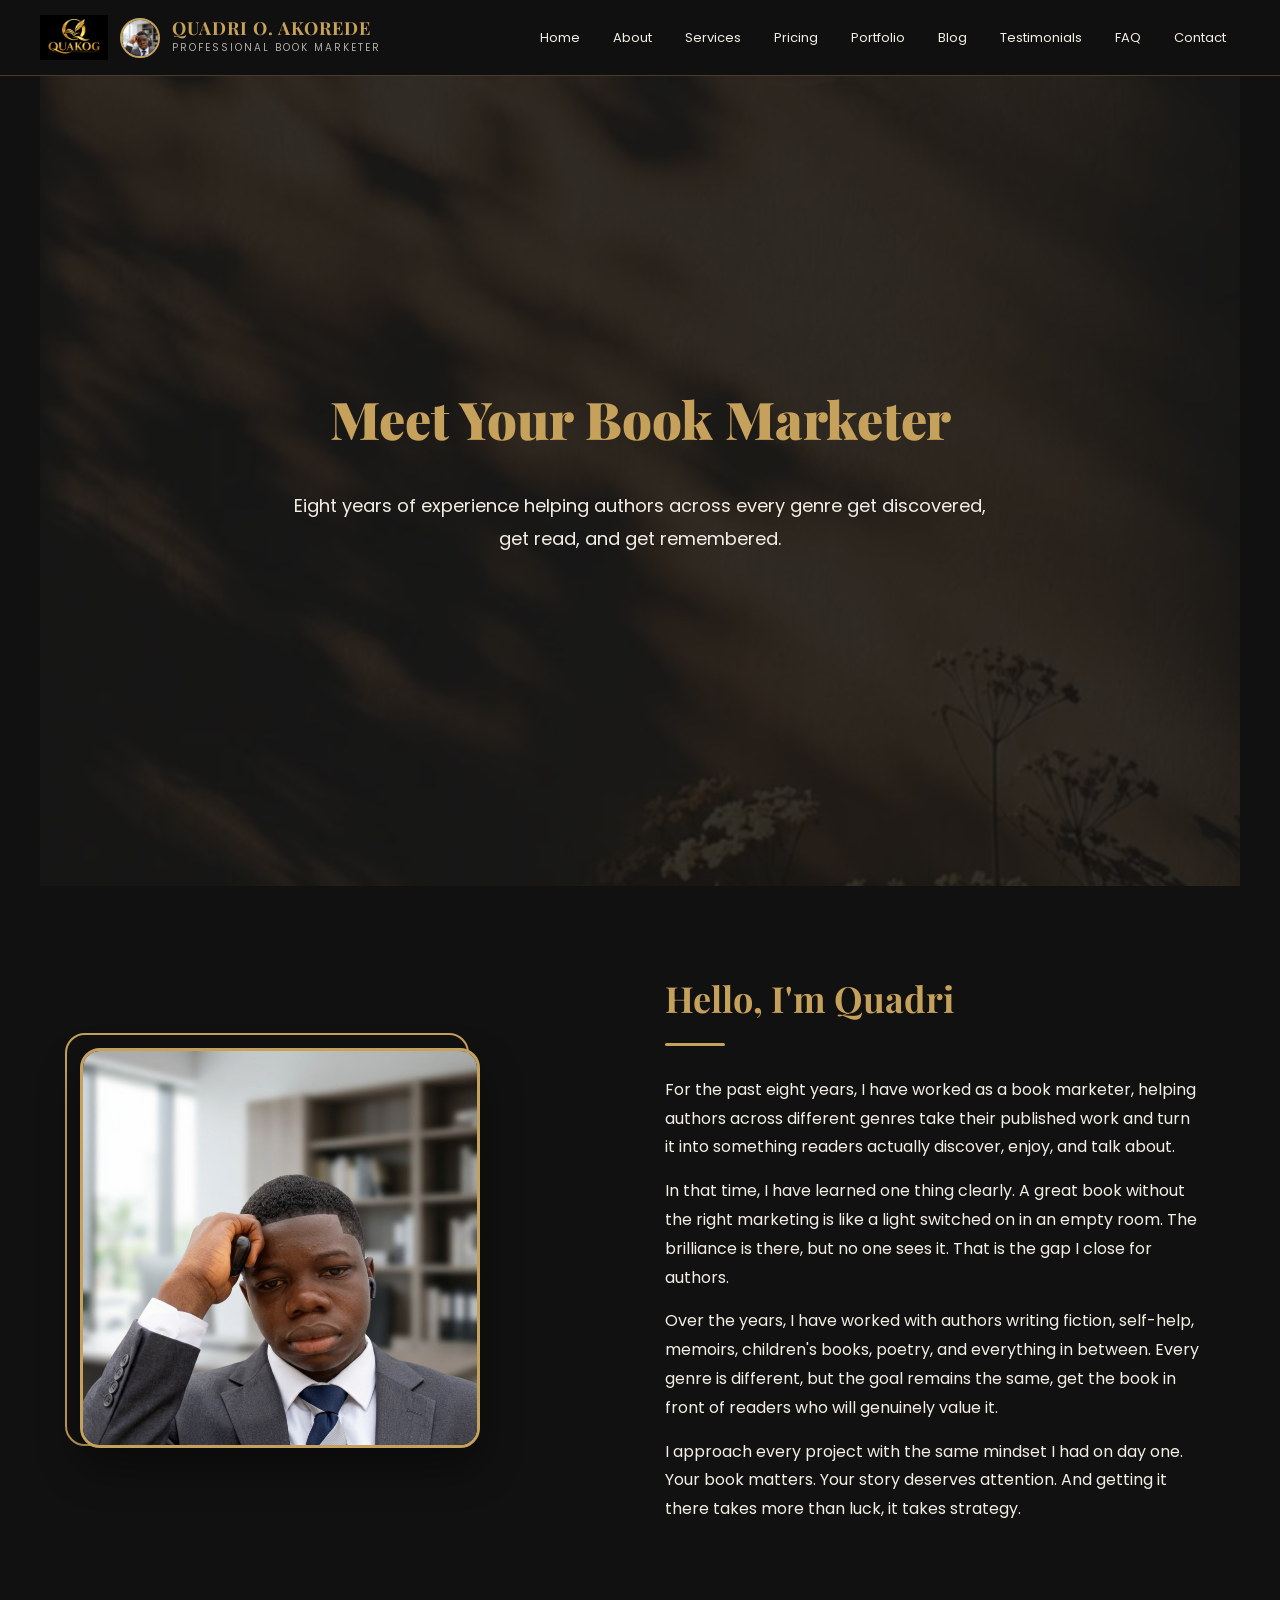
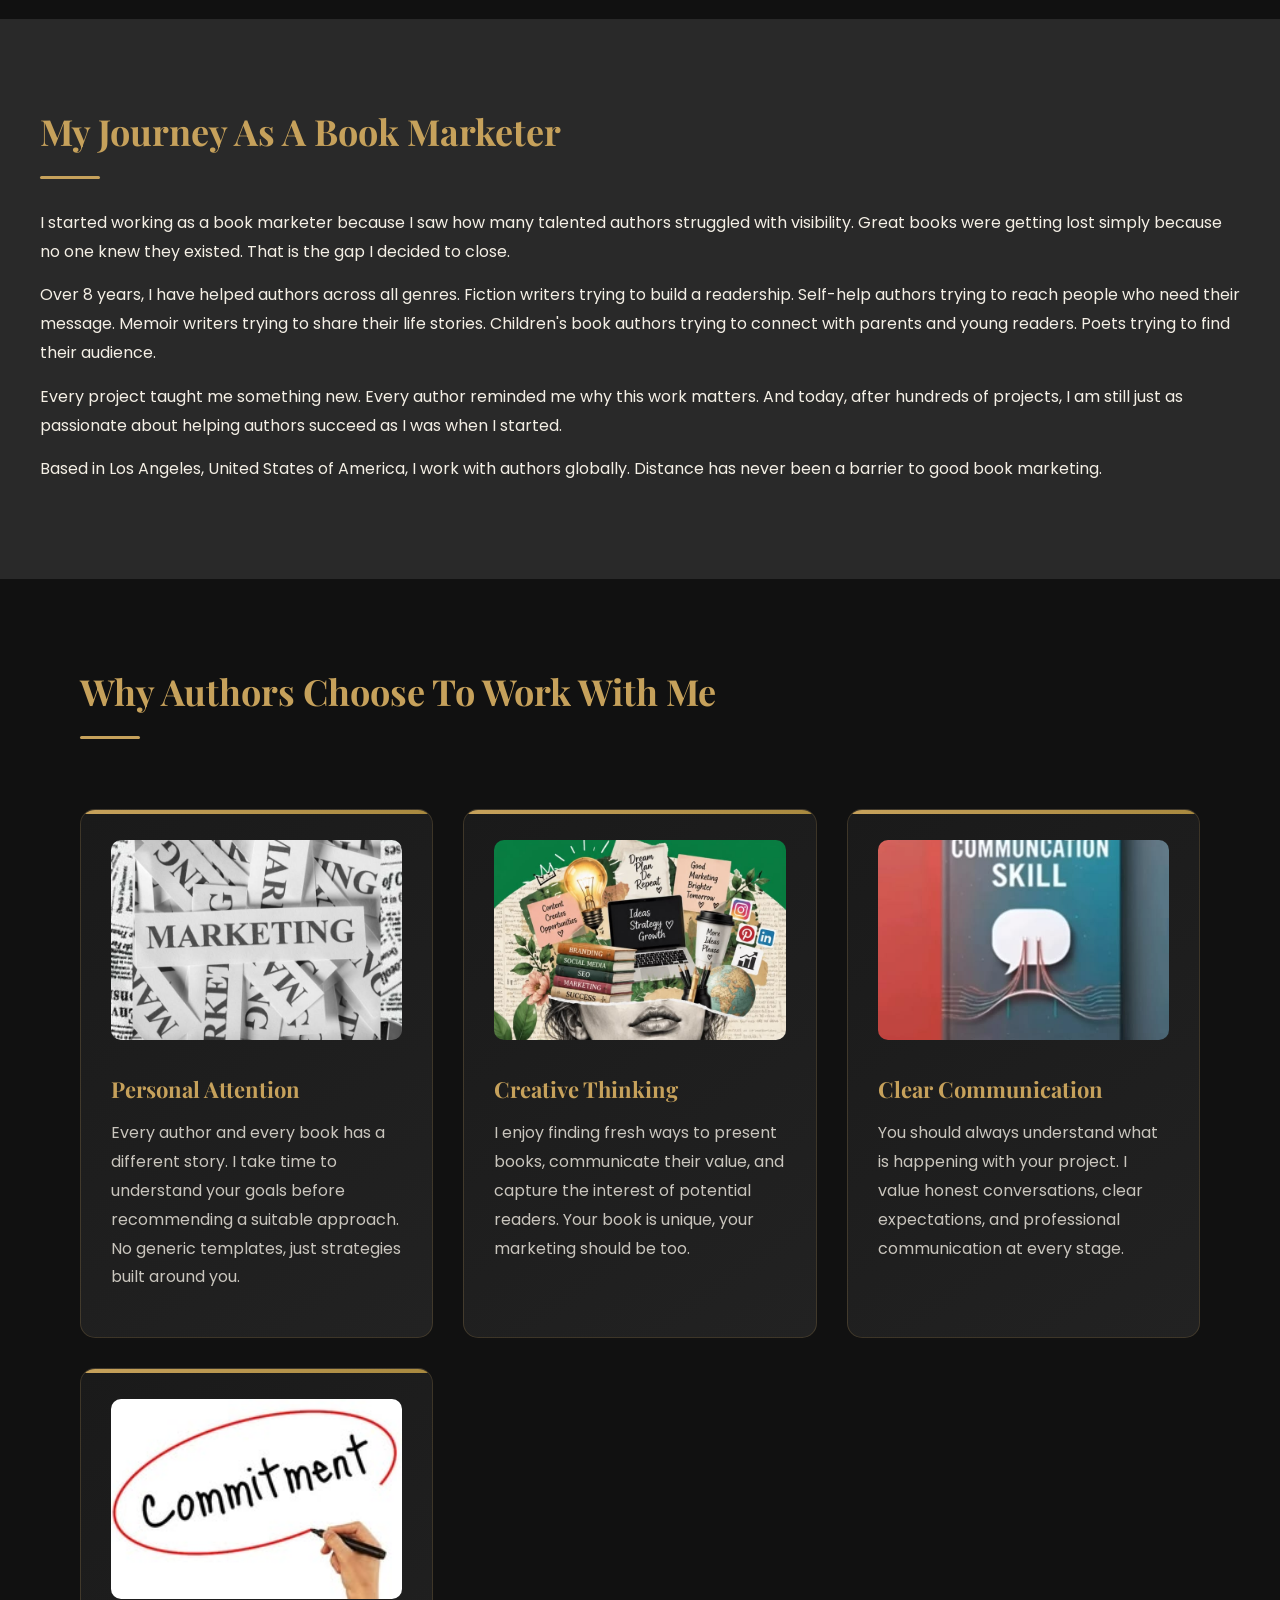
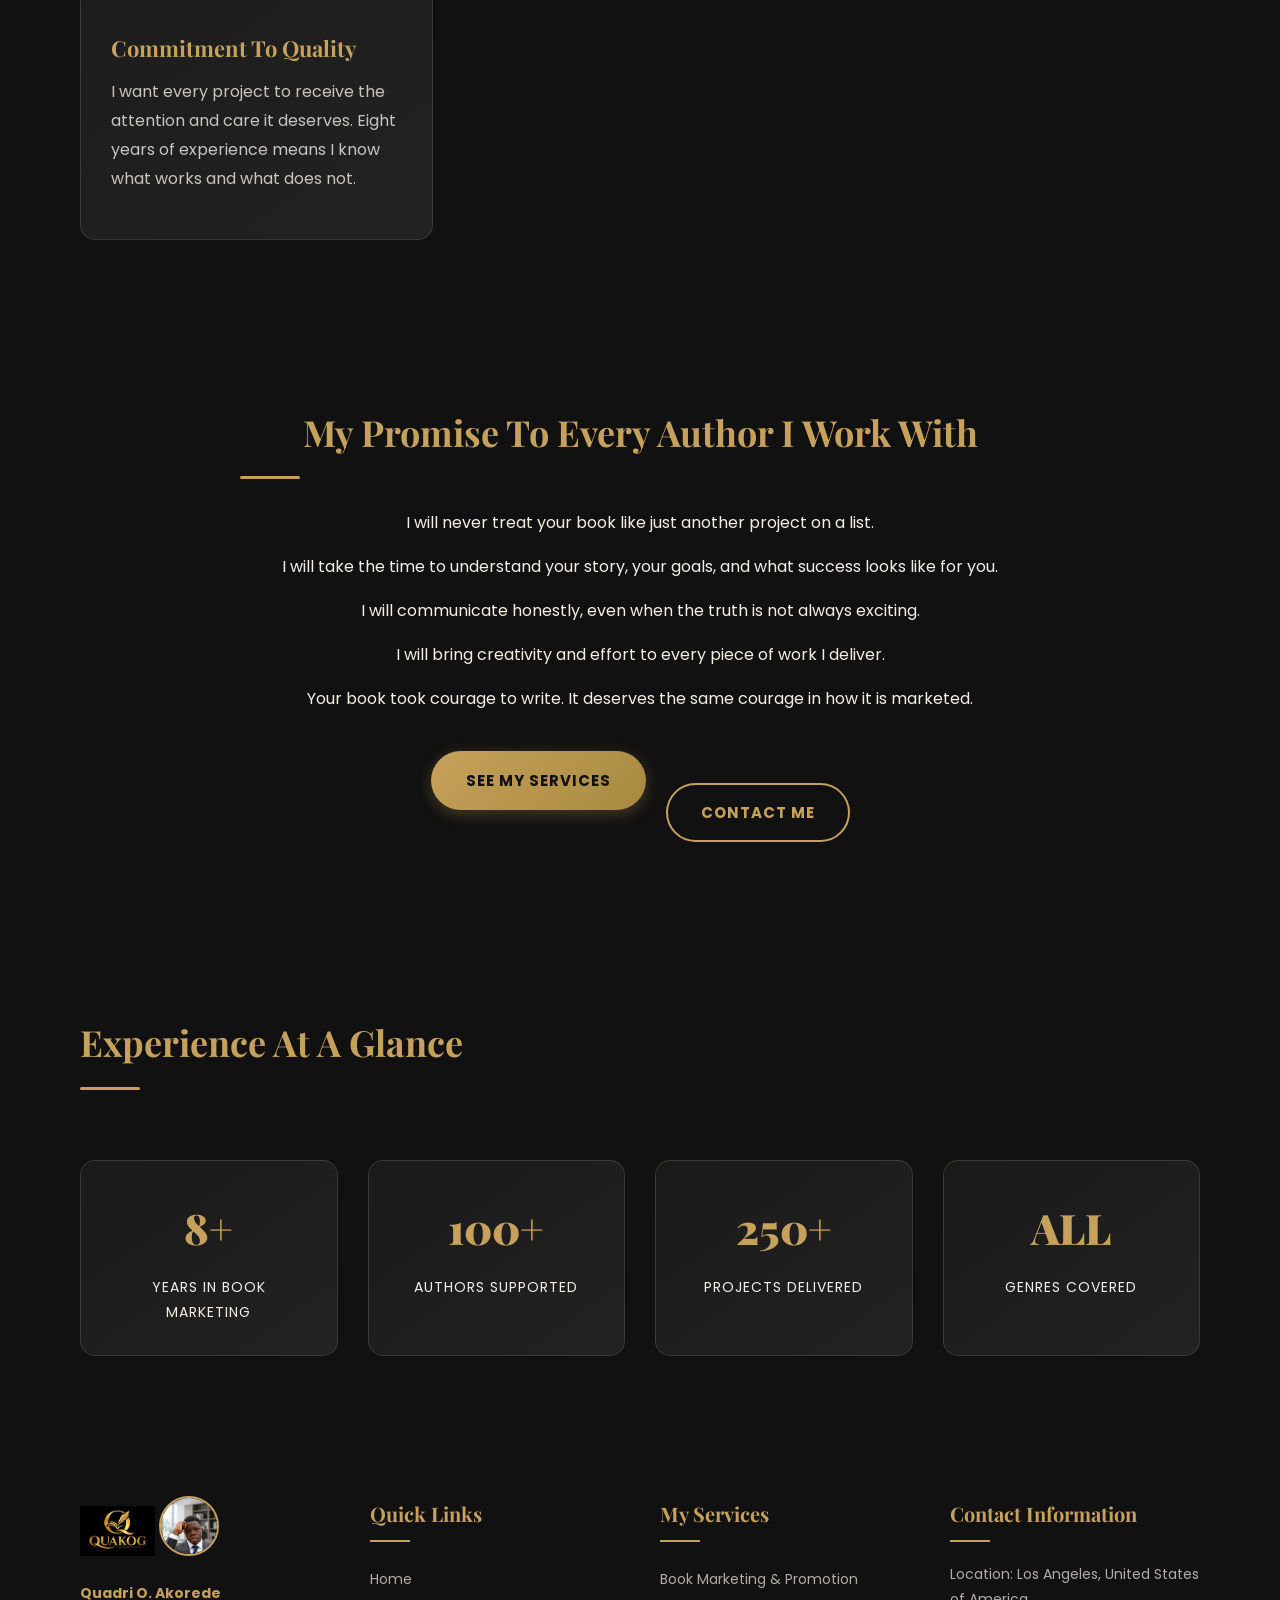
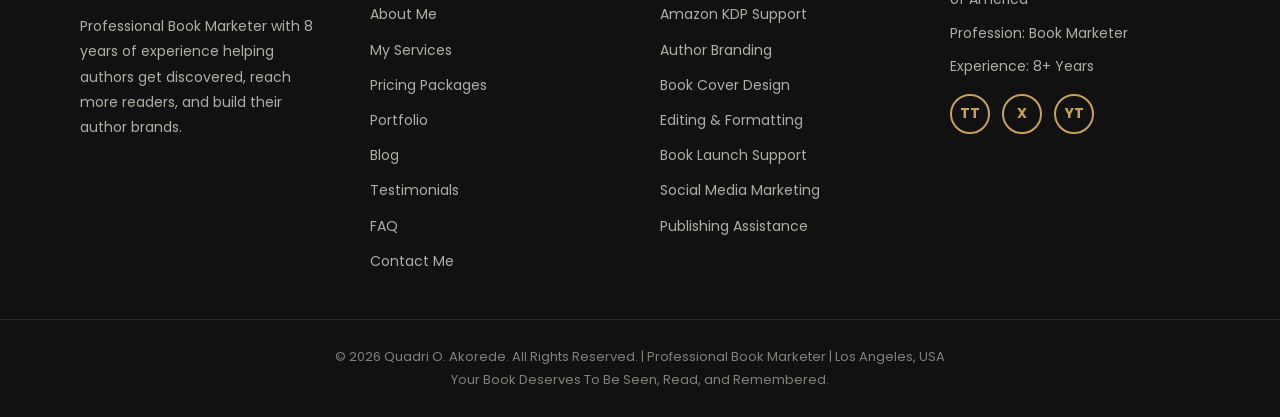
==== about.html @ 2f12470a "Add files via upload" ====
<!DOCTYPE html>
<html lang="en">
<head>
<meta charset="UTF-8">
<title>About Quadri O. Akorede | Experienced Book Marketer</title>
<meta name="description" content="Learn about Quadri O. Akorede, a book marketer with 8 years of experience helping authors promote their books and grow their author brand.">
<meta name="viewport" content="width=device-width, initial-scale=1.0">
<meta name="keywords" content="book marketer, about book marketer, book marketing expert, author support">
<link rel="stylesheet" href="style.css">
<link rel="icon" href="QUAKOG.png">
</head>
<body>

<header>
  <div class="logo-area">
    <img src="QUAKOG.png" alt="Quadri O. Akorede Book Marketer Logo" class="logo">
    <img src="quadri-photo.png" alt="Quadri O. Akorede" class="header-photo">
    <div class="brand-text">
      <span class="brand-name">QUADRI O. AKOREDE</span>
      <span class="brand-title">Professional Book Marketer</span>
    </div>
  </div>
  <nav>
    <a href="index.html">Home</a>
    <a href="about.html">About</a>
    <a href="services.html">Services</a>
    <a href="pricing.html">Pricing</a>
    <a href="portfolio.html">Portfolio</a>
    <a href="blog.html">Blog</a>
    <a href="testimonials.html">Testimonials</a>
    <a href="faq.html">FAQ</a>
    <a href="contact.html">Contact</a>
  </nav>
</header>

<section class="hero" style="background-image: url('about-bg.png');">
  <h1>Meet Your Book Marketer</h1>
  <p>Eight years of experience helping authors across every genre get discovered, get read, and get remembered.</p>
</section>

<section>
  <div class="about-split animate-fade-up">
    <div class="portrait-container">
      <img src="about-portrait.png" alt="Quadri O. Akorede Professional Book Marketer Portrait">
    </div>
    <div>
      <h2>Hello, I'm Quadri</h2>
      <p>For the past eight years, I have worked as a book marketer, helping authors across different genres take their published work and turn it into something readers actually discover, enjoy, and talk about.</p>
      <p>In that time, I have learned one thing clearly. A great book without the right marketing is like a light switched on in an empty room. The brilliance is there, but no one sees it. That is the gap I close for authors.</p>
      <p>Over the years, I have worked with authors writing fiction, self-help, memoirs, children's books, poetry, and everything in between. Every genre is different, but the goal remains the same, get the book in front of readers who will genuinely value it.</p>
      <p>I approach every project with the same mindset I had on day one. Your book matters. Your story deserves attention. And getting it there takes more than luck, it takes strategy.</p>
    </div>
  </div>
</section>

<section class="dark-section animate-fade-up">
  <h2>My Journey As A Book Marketer</h2>
  <p>I started working as a book marketer because I saw how many talented authors struggled with visibility. Great books were getting lost simply because no one knew they existed. That is the gap I decided to close.</p>
  <p>Over 8 years, I have helped authors across all genres. Fiction writers trying to build a readership. Self-help authors trying to reach people who need their message. Memoir writers trying to share their life stories. Children's book authors trying to connect with parents and young readers. Poets trying to find their audience.</p>
  <p>Every project taught me something new. Every author reminded me why this work matters. And today, after hundreds of projects, I am still just as passionate about helping authors succeed as I was when I started.</p>
  <p>Based in Los Angeles, United States of America, I work with authors globally. Distance has never been a barrier to good book marketing.</p>
</section>

<section class="animate-fade-up">
  <h2>Why Authors Choose To Work With Me</h2>
  <div class="card-grid">
    <div class="card">
      <img src="service-1.png" alt="Personal Attention Book Marketing">
      <h3>Personal Attention</h3>
      <p>Every author and every book has a different story. I take time to understand your goals before recommending a suitable approach. No generic templates, just strategies built around you.</p>
    </div>
    <div class="card">
      <img src="service-3.png" alt="Creative Book Marketing Thinking">
      <h3>Creative Thinking</h3>
      <p>I enjoy finding fresh ways to present books, communicate their value, and capture the interest of potential readers. Your book is unique, your marketing should be too.</p>
    </div>
    <div class="card">
      <img src="service-7.png" alt="Clear Communication Book Marketer">
      <h3>Clear Communication</h3>
      <p>You should always understand what is happening with your project. I value honest conversations, clear expectations, and professional communication at every stage.</p>
    </div>
    <div class="card">
      <img src="service-6.png" alt="Commitment to Quality Book Marketing">
      <h3>Commitment To Quality</h3>
      <p>I want every project to receive the attention and care it deserves. Eight years of experience means I know what works and what does not.</p>
    </div>
  </div>
</section>

<section class="full-section bg-section" style="background-image: url('cta-bg.png');">
  <div style="max-width:800px; margin:0 auto; text-align:center;">
    <h2 style="display:block; text-align:center;">My Promise To Every Author I Work With</h2>
    <p>I will never treat your book like just another project on a list.</p>
    <p>I will take the time to understand your story, your goals, and what success looks like for you.</p>
    <p>I will communicate honestly, even when the truth is not always exciting.</p>
    <p>I will bring creativity and effort to every piece of work I deliver.</p>
    <p>Your book took courage to write. It deserves the same courage in how it is marketed.</p>
    <div style="margin-top:30px;">
      <a href="services.html" class="btn">See My Services</a>
      <a href="contact.html" class="btn-outline">Contact Me</a>
    </div>
  </div>
</section>

<section class="animate-fade-up">
  <h2>Experience At A Glance</h2>
  <div class="stats-grid">
    <div class="stat-box">
      <div class="stat-number">8+</div>
      <div class="stat-label">Years In Book Marketing</div>
    </div>
    <div class="stat-box">
      <div class="stat-number">100+</div>
      <div class="stat-label">Authors Supported</div>
    </div>
    <div class="stat-box">
      <div class="stat-number">250+</div>
      <div class="stat-label">Projects Delivered</div>
    </div>
    <div class="stat-box">
      <div class="stat-number">ALL</div>
      <div class="stat-label">Genres Covered</div>
    </div>
  </div>
</section>

<footer>
  <div class="footer-main">
    <div class="footer-col">
      <img src="QUAKOG.png" alt="Quadri O. Akorede Logo" class="footer-logo">
      <img src="quadri-photo.png" alt="Quadri O. Akorede" class="footer-photo">
      <p><strong style="color: var(--gold);">Quadri O. Akorede</strong></p>
      <p>Professional Book Marketer with 8 years of experience helping authors get discovered, reach more readers, and build their author brands.</p>
    </div>
    <div class="footer-col">
      <h4>Quick Links</h4>
      <a href="index.html">Home</a>
      <a href="about.html">About Me</a>
      <a href="services.html">My Services</a>
      <a href="pricing.html">Pricing Packages</a>
      <a href="portfolio.html">Portfolio</a>
      <a href="blog.html">Blog</a>
      <a href="testimonials.html">Testimonials</a>
      <a href="faq.html">FAQ</a>
      <a href="contact.html">Contact Me</a>
    </div>
    <div class="footer-col">
      <h4>My Services</h4>
      <a href="services.html">Book Marketing & Promotion</a>
      <a href="services.html">Amazon KDP Support</a>
      <a href="services.html">Author Branding</a>
      <a href="services.html">Book Cover Design</a>
      <a href="services.html">Editing & Formatting</a>
      <a href="services.html">Book Launch Support</a>
      <a href="services.html">Social Media Marketing</a>
      <a href="services.html">Publishing Assistance</a>
    </div>
    <div class="footer-col">
      <h4>Contact Information</h4>
      <p>Location: Los Angeles, United States of America</p>
      <p>Profession: Book Marketer</p>
      <p>Experience: 8+ Years</p>
      <div class="footer-social">
        <a href="https://www.tiktok.com/@quadri12222" target="_blank" title="TikTok">TT</a>
        <a href="https://x.com/Quadri377" target="_blank" title="X Twitter">X</a>
        <a href="https://www.youtube.com/channel/UCkGdqUmoXxvIj7GfkHSAL_g" target="_blank" title="YouTube">YT</a>
      </div>
    </div>
  </div>
  <div class="footer-bottom">
    <p>&copy; 2026 Quadri O. Akorede. All Rights Reserved. | Professional Book Marketer | Los Angeles, USA</p>
    <p>Your Book Deserves To Be Seen, Read, and Remembered.</p>
  </div>
</footer>

</body>
</html>
---- style.css ----
@import url('https://fonts.googleapis.com/css2?family=Playfair+Display:wght@400;700;900&family=Poppins:wght@300;400;500;600;700&display=swap');

:root {
  --gold: #C6A15B;
  --gold-light: #D4B76A;
  --gold-dark: #A8893F;
  --black: #111111;
  --cream: #F4EFE5;
  --charcoal: #292929;
  --dark-overlay: rgba(17, 17, 17, 0.85);
  --gold-glow: rgba(198, 161, 91, 0.3);
}

* {
  margin: 0;
  padding: 0;
  box-sizing: border-box;
}

html {
  scroll-behavior: smooth;
}

body {
  font-family: 'Poppins', sans-serif;
  background-color: var(--black);
  color: var(--cream);
  line-height: 1.8;
  overflow-x: hidden;
}

/* ============ ANIMATIONS ============ */

@keyframes fadeInUp {
  from {
    opacity: 0;
    transform: translateY(60px);
  }
  to {
    opacity: 1;
    transform: translateY(0);
  }
}

@keyframes fadeInLeft {
  from {
    opacity: 0;
    transform: translateX(-60px);
  }
  to {
    opacity: 1;
    transform: translateX(0);
  }
}

@keyframes fadeInRight {
  from {
    opacity: 0;
    transform: translateX(60px);
  }
  to {
    opacity: 1;
    transform: translateX(0);
  }
}

@keyframes scaleIn {
  from {
    opacity: 0;
    transform: scale(0.8);
  }
  to {
    opacity: 1;
    transform: scale(1);
  }
}

@keyframes float {
  0%, 100% {
    transform: translateY(0px);
  }
  50% {
    transform: translateY(-15px);
  }
}

@keyframes glow {
  0%, 100% {
    box-shadow: 0 0 20px var(--gold-glow);
  }
  50% {
    box-shadow: 0 0 40px var(--gold-glow), 0 0 80px var(--gold-glow);
  }
}

@keyframes shimmer {
  0% {
    background-position: -200% center;
  }
  100% {
    background-position: 200% center;
  }
}

@keyframes rotateIn {
  from {
    opacity: 0;
    transform: rotate(-10deg) scale(0.9);
  }
  to {
    opacity: 1;
    transform: rotate(0deg) scale(1);
  }
}

@keyframes slideDown {
  from {
    opacity: 0;
    transform: translateY(-30px);
  }
  to {
    opacity: 1;
    transform: translateY(0);
  }
}

@keyframes pulse3D {
  0%, 100% {
    transform: perspective(500px) rotateX(0deg) rotateY(0deg);
  }
  25% {
    transform: perspective(500px) rotateX(2deg) rotateY(2deg);
  }
  75% {
    transform: perspective(500px) rotateX(-2deg) rotateY(-2deg);
  }
}

@keyframes borderGlow {
  0%, 100% {
    border-color: var(--gold);
    box-shadow: 0 0 10px var(--gold-glow);
  }
  50% {
    border-color: var(--gold-light);
    box-shadow: 0 0 30px var(--gold-glow), 0 0 60px rgba(198, 161, 91, 0.15);
  }
}

@keyframes textGlow {
  0%, 100% {
    text-shadow: 0 0 10px var(--gold-glow);
  }
  50% {
    text-shadow: 0 0 20px var(--gold-glow), 0 0 40px rgba(198, 161, 91, 0.2);
  }
}

.animate-fade-up {
  animation: fadeInUp 1s ease forwards;
}

.animate-fade-left {
  animation: fadeInLeft 1s ease forwards;
}

.animate-fade-right {
  animation: fadeInRight 1s ease forwards;
}

.animate-scale {
  animation: scaleIn 0.8s ease forwards;
}

.animate-float {
  animation: float 3s ease-in-out infinite;
}

.animate-glow {
  animation: glow 2s ease-in-out infinite;
}

.animate-rotate {
  animation: rotateIn 1s ease forwards;
}

.delay-1 { animation-delay: 0.2s; }
.delay-2 { animation-delay: 0.4s; }
.delay-3 { animation-delay: 0.6s; }
.delay-4 { animation-delay: 0.8s; }
.delay-5 { animation-delay: 1s; }

/* ============ HEADER ============ */

header {
  background-color: rgba(17, 17, 17, 0.95);
  padding: 15px 40px;
  display: flex;
  justify-content: space-between;
  align-items: center;
  flex-wrap: wrap;
  position: sticky;
  top: 0;
  z-index: 1000;
  backdrop-filter: blur(10px);
  border-bottom: 1px solid rgba(198, 161, 91, 0.3);
  animation: slideDown 0.8s ease;
}

header .logo-area {
  display: flex;
  align-items: center;
  gap: 12px;
}

header .logo-area img.logo {
  height: 45px;
  animation: pulse3D 4s ease-in-out infinite;
}

header .logo-area img.header-photo {
  height: 40px;
  width: 40px;
  border-radius: 50%;
  border: 2px solid var(--gold);
  object-fit: cover;
  animation: glow 2s ease-in-out infinite;
}

header .logo-area .brand-text {
  display: flex;
  flex-direction: column;
}

header .logo-area .brand-name {
  color: var(--gold);
  font-family: 'Playfair Display', serif;
  font-size: 18px;
  font-weight: 700;
  letter-spacing: 1px;
  line-height: 1.2;
}

header .logo-area .brand-title {
  color: var(--cream);
  font-size: 10px;
  letter-spacing: 2px;
  text-transform: uppercase;
  opacity: 0.7;
}

nav {
  display: flex;
  flex-wrap: wrap;
  gap: 5px;
}

nav a {
  color: var(--cream);
  text-decoration: none;
  font-size: 13px;
  padding: 8px 14px;
  border-radius: 25px;
  transition: all 0.4s ease;
  position: relative;
}

nav a:hover {
  color: var(--black);
  background-color: var(--gold);
  transform: translateY(-2px);
  box-shadow: 0 5px 15px var(--gold-glow);
}

/* ============ HERO ============ */

.hero {
  background-image: url('hero-bg.png');
  background-size: cover;
  background-position: center;
  background-attachment: fixed;
  position: relative;
  text-align: center;
  padding: 140px 20px;
  min-height: 90vh;
  display: flex;
  flex-direction: column;
  justify-content: center;
  align-items: center;
}

.hero::before {
  content: '';
  position: absolute;
  top: 0;
  left: 0;
  width: 100%;
  height: 100%;
  background: var(--dark-overlay);
  z-index: 1;
}

.hero * {
  position: relative;
  z-index: 2;
}

.hero h1 {
  color: var(--gold);
  font-family: 'Playfair Display', serif;
  font-size: 52px;
  font-weight: 900;
  margin-bottom: 25px;
  animation: fadeInUp 1s ease forwards, textGlow 3s ease-in-out infinite;
  max-width: 900px;
}

.hero p {
  max-width: 700px;
  font-size: 18px;
  color: var(--cream);
  margin-bottom: 35px;
  animation: fadeInUp 1s ease 0.3s forwards;
  opacity: 0;
}

.hero .hero-buttons {
  animation: fadeInUp 1s ease 0.6s forwards;
  opacity: 0;
}

/* ============ BUTTONS ============ */

.btn {
  display: inline-block;
  background: linear-gradient(135deg, var(--gold), var(--gold-dark));
  color: var(--black);
  padding: 16px 35px;
  text-decoration: none;
  border-radius: 50px;
  font-weight: 700;
  font-size: 15px;
  margin: 8px;
  transition: all 0.4s ease;
  position: relative;
  overflow: hidden;
  box-shadow: 0 4px 15px var(--gold-glow);
  text-transform: uppercase;
  letter-spacing: 1px;
}

.btn::before {
  content: '';
  position: absolute;
  top: 0;
  left: -100%;
  width: 100%;
  height: 100%;
  background: linear-gradient(90deg, transparent, rgba(255,255,255,0.3), transparent);
  transition: left 0.5s ease;
}

.btn:hover::before {
  left: 100%;
}

.btn:hover {
  transform: translateY(-3px) scale(1.05);
  box-shadow: 0 8px 30px var(--gold-glow);
}

.btn-outline {
  display: inline-block;
  border: 2px solid var(--gold);
  color: var(--gold);
  padding: 14px 33px;
  text-decoration: none;
  border-radius: 50px;
  font-weight: 700;
  font-size: 15px;
  margin: 8px;
  transition: all 0.4s ease;
  text-transform: uppercase;
  letter-spacing: 1px;
  animation: borderGlow 3s ease-in-out infinite;
}

.btn-outline:hover {
  background-color: var(--gold);
  color: var(--black);
  transform: translateY(-3px) scale(1.05);
  box-shadow: 0 8px 30px var(--gold-glow);
}

/* ============ SECTIONS ============ */

section {
  padding: 80px 40px;
  max-width: 1200px;
  margin: 0 auto;
}

.full-section {
  max-width: 100%;
  padding: 80px 40px;
}

.bg-section {
  background-size: cover;
  background-position: center;
  background-attachment: fixed;
  position: relative;
}

.bg-section::before {
  content: '';
  position: absolute;
  top: 0;
  left: 0;
  width: 100%;
  height: 100%;
  background: var(--dark-overlay);
  z-index: 1;
}

.bg-section > * {
  position: relative;
  z-index: 2;
}

section h2 {
  color: var(--gold);
  font-family: 'Playfair Display', serif;
  font-size: 36px;
  margin-bottom: 30px;
  padding-bottom: 15px;
  position: relative;
  display: inline-block;
}

section h2::after {
  content: '';
  position: absolute;
  bottom: 0;
  left: 0;
  width: 60px;
  height: 3px;
  background: var(--gold);
  border-radius: 2px;
}

section h3 {
  color: var(--gold);
  font-family: 'Playfair Display', serif;
  font-size: 22px;
  margin-top: 25px;
  margin-bottom: 10px;
}

section p {
  color: var(--cream);
  font-size: 16px;
  margin-bottom: 15px;
}

section ul {
  list-style: none;
  padding: 0;
}

section ul li {
  padding: 8px 0;
  color: var(--cream);
  padding-left: 25px;
  position: relative;
}

section ul li::before {
  content: '✦';
  color: var(--gold);
  position: absolute;
  left: 0;
}

/* ============ DARK SECTION ============ */

.dark-section {
  background-color: var(--charcoal);
  max-width: 100%;
  padding: 80px 40px;
}

/* ============ CARDS ============ */

.card-grid {
  display: grid;
  grid-template-columns: repeat(auto-fit, minmax(300px, 1fr));
  gap: 30px;
  margin-top: 40px;
}

.card {
  background: linear-gradient(145deg, #1a1a1a, #222222);
  padding: 30px;
  border-radius: 15px;
  border: 1px solid rgba(198, 161, 91, 0.2);
  transition: all 0.5s ease;
  position: relative;
  overflow: hidden;
}

.card::before {
  content: '';
  position: absolute;
  top: 0;
  left: 0;
  width: 100%;
  height: 4px;
  background: linear-gradient(90deg, var(--gold), var(--gold-dark));
}

.card:hover {
  transform: perspective(800px) rotateX(2deg) rotateY(-2deg) translateY(-10px);
  border-color: var(--gold);
  box-shadow: 0 20px 40px rgba(0, 0, 0, 0.4), 0 0 30px var(--gold-glow);
}

.card img {
  width: 100%;
  height: 200px;
  object-fit: cover;
  border-radius: 10px;
  margin-bottom: 20px;
  transition: transform 0.5s ease;
}

.card:hover img {
  transform: scale(1.05);
}

.card h3 {
  margin-top: 0;
  color: var(--gold);
}

.card p {
  color: rgba(244, 239, 229, 0.8);
}

/* ============ PRICING CARDS ============ */

.pricing-card {
  background: linear-gradient(145deg, #1a1a1a, var(--charcoal));
  color: var(--cream);
  padding: 40px 30px;
  border-radius: 20px;
  text-align: center;
  border: 2px solid rgba(198, 161, 91, 0.3);
  transition: all 0.5s ease;
  position: relative;
  overflow: hidden;
}

.pricing-card::before {
  content: '';
  position: absolute;
  top: -50%;
  left: -50%;
  width: 200%;
  height: 200%;
  background: conic-gradient(transparent, rgba(198, 161, 91, 0.1), transparent 30%);
  animation: spin 6s linear infinite;
}

@keyframes spin {
  to { transform: rotate(360deg); }
}

.pricing-card > * {
  position: relative;
  z-index: 2;
}

.pricing-card:hover {
  transform: perspective(600px) rotateY(5deg) translateY(-15px);
  border-color: var(--gold);
  box-shadow: 0 25px 50px rgba(0, 0, 0, 0.5), 0 0 40px var(--gold-glow);
}

.pricing-card.featured {
  border-color: var(--gold);
  transform: scale(1.05);
  box-shadow: 0 0 30px var(--gold-glow);
}

.pricing-card h3 {
  color: var(--gold);
  font-family: 'Playfair Display', serif;
  font-size: 26px;
}

.pricing-card .price {
  font-size: 38px;
  color: var(--gold);
  margin: 20px 0;
  font-weight: 900;
  font-family: 'Playfair Display', serif;
  animation: textGlow 3s ease-in-out infinite;
}

.pricing-card ul {
  text-align: left;
  list-style: none;
  margin: 25px 0;
}

.pricing-card ul li {
  padding: 8px 0;
  border-bottom: 1px solid rgba(255, 255, 255, 0.05);
  color: var(--cream);
}

.pricing-card ul li::before {
  content: "✓ ";
  color: var(--gold);
  font-weight: bold;
}

/* ============ TESTIMONIALS ============ */

.quote-box {
  background: linear-gradient(145deg, #1a1a1a, #222222);
  color: var(--cream);
  padding: 40px;
  border-left: 5px solid var(--gold);
  border-radius: 0 15px 15px 0;
  font-style: italic;
  font-size: 17px;
  margin: 30px 0;
  display: flex;
  align-items: flex-start;
  gap: 25px;
  transition: all 0.5s ease;
  position: relative;
}

.quote-box:hover {
  transform: translateX(10px);
  box-shadow: 0 10px 30px rgba(0, 0, 0, 0.3), -5px 0 20px var(--gold-glow);
}

.quote-box img {
  width: 80px;
  height: 80px;
  border-radius: 50%;
  object-fit: cover;
  border: 3px solid var(--gold);
  flex-shrink: 0;
  animation: float 3s ease-in-out infinite;
}

.quote-box .quote-content {
  flex: 1;
}

.quote-box .author-name {
  color: var(--gold);
  font-style: normal;
  font-weight: 600;
  margin-top: 15px;
  display: block;
}

/* ============ FAQ ============ */

.faq-item {
  margin-bottom: 25px;
  padding: 25px;
  background: linear-gradient(145deg, #1a1a1a, #222222);
  border-radius: 15px;
  border: 1px solid rgba(198, 161, 91, 0.1);
  transition: all 0.4s ease;
}

.faq-item:hover {
  border-color: var(--gold);
  transform: translateX(5px);
  box-shadow: 0 5px 20px rgba(0, 0, 0, 0.3);
}

.faq-item h3 {
  color: var(--gold);
  margin-top: 0;
}

.faq-item p {
  color: rgba(244, 239, 229, 0.8);
}

/* ============ FORMS ============ */

form {
  display: flex;
  flex-direction: column;
  gap: 18px;
  max-width: 650px;
  margin-top: 30px;
}

form input, form select, form textarea {
  padding: 16px 20px;
  border: 2px solid rgba(198, 161, 91, 0.3);
  border-radius: 12px;
  font-size: 15px;
  font-family: 'Poppins', sans-serif;
  background-color: rgba(26, 26, 26, 0.8);
  color: var(--cream);
  transition: all 0.4s ease;
}

form input:focus, form select:focus, form textarea:focus {
  outline: none;
  border-color: var(--gold);
  box-shadow: 0 0 20px var(--gold-glow);
}

form input::placeholder, form textarea::placeholder {
  color: rgba(244, 239, 229, 0.4);
}

form select {
  cursor: pointer;
}

form select option {
  background-color: var(--charcoal);
  color: var(--cream);
}

form textarea {
  min-height: 160px;
  resize: vertical;
}

form button {
  background: linear-gradient(135deg, var(--gold), var(--gold-dark));
  color: var(--black);
  border: none;
  padding: 18px;
  font-weight: 700;
  border-radius: 50px;
  cursor: pointer;
  font-size: 16px;
  font-family: 'Poppins', sans-serif;
  text-transform: uppercase;
  letter-spacing: 2px;
  transition: all 0.4s ease;
  position: relative;
  overflow: hidden;
}

form button::before {
  content: '';
  position: absolute;
  top: 0;
  left: -100%;
  width: 100%;
  height: 100%;
  background: linear-gradient(90deg, transparent, rgba(255,255,255,0.3), transparent);
  transition: left 0.5s ease;
}

form button:hover::before {
  left: 100%;
}

form button:hover {
  transform: translateY(-3px);
  box-shadow: 0 10px 30px var(--gold-glow);
}

/* ============ ABOUT PORTRAIT ============ */

.about-split {
  display: grid;
  grid-template-columns: 1fr 1fr;
  gap: 50px;
  align-items: center;
}

.about-split .portrait-container {
  position: relative;
}

.about-split .portrait-container img {
  width: 100%;
  max-width: 400px;
  border-radius: 20px;
  border: 3px solid var(--gold);
  box-shadow: 0 20px 40px rgba(0, 0, 0, 0.4);
  animation: float 4s ease-in-out infinite;
}

.about-split .portrait-container::before {
  content: '';
  position: absolute;
  top: -15px;
  left: -15px;
  width: 100%;
  max-width: 400px;
  height: 100%;
  border: 2px solid var(--gold);
  border-radius: 20px;
  z-index: -1;
  animation: borderGlow 3s ease-in-out infinite;
}

/* ============ STATS ============ */

.stats-grid {
  display: grid;
  grid-template-columns: repeat(auto-fit, minmax(200px, 1fr));
  gap: 30px;
  margin-top: 40px;
}

.stat-box {
  text-align: center;
  padding: 30px;
  background: linear-gradient(145deg, #1a1a1a, #222222);
  border-radius: 15px;
  border: 1px solid rgba(198, 161, 91, 0.2);
  transition: all 0.5s ease;
}

.stat-box:hover {
  transform: perspective(500px) rotateY(5deg) translateY(-10px);
  border-color: var(--gold);
  box-shadow: 0 15px 35px rgba(0, 0, 0, 0.4), 0 0 20px var(--gold-glow);
}

.stat-box .stat-number {
  font-size: 42px;
  color: var(--gold);
  font-family: 'Playfair Display', serif;
  font-weight: 900;
  animation: textGlow 3s ease-in-out infinite;
}

.stat-box .stat-label {
  color: var(--cream);
  font-size: 14px;
  margin-top: 8px;
  text-transform: uppercase;
  letter-spacing: 1px;
}

/* ============ IMAGE GALLERY ============ */

.gallery-grid {
  display: grid;
  grid-template-columns: repeat(auto-fit, minmax(250px, 1fr));
  gap: 25px;
  margin-top: 40px;
}

.gallery-item {
  position: relative;
  border-radius: 15px;
  overflow: hidden;
  border: 2px solid rgba(198, 161, 91, 0.2);
  transition: all 0.5s ease;
}

.gallery-item img {
  width: 100%;
  height: 250px;
  object-fit: cover;
  transition: all 0.5s ease;
}

.gallery-item:hover {
  border-color: var(--gold);
  box-shadow: 0 15px 35px rgba(0, 0, 0, 0.4), 0 0 25px var(--gold-glow);
  transform: translateY(-10px);
}

.gallery-item:hover img {
  transform: scale(1.1);
}

.gallery-item .overlay {
  position: absolute;
  bottom: 0;
  left: 0;
  width: 100%;
  padding: 20px;
  background: linear-gradient(transparent, rgba(17, 17, 17, 0.9));
  color: var(--gold);
  font-weight: 600;
}

/* ============ FOOTER ============ */

footer {
  background-image: url('footer-bg.png');
  background-size: cover;
  background-position: center;
  position: relative;
  color: var(--cream);
  padding: 0;
}

footer::before {
  content: '';
  position: absolute;
  top: 0;
  left: 0;
  width: 100%;
  height: 100%;
  background: rgba(17, 17, 17, 0.95);
  z-index: 1;
}

footer > * {
  position: relative;
  z-index: 2;
}

.footer-main {
  display: grid;
  grid-template-columns: repeat(auto-fit, minmax(250px, 1fr));
  gap: 40px;
  padding: 60px 40px 40px 40px;
  max-width: 1200px;
  margin: 0 auto;
}

.footer-col h4 {
  color: var(--gold);
  font-family: 'Playfair Display', serif;
  font-size: 20px;
  margin-bottom: 20px;
  position: relative;
  padding-bottom: 10px;
}

.footer-col h4::after {
  content: '';
  position: absolute;
  bottom: 0;
  left: 0;
  width: 40px;
  height: 2px;
  background: var(--gold);
}

.footer-col p {
  color: rgba(244, 239, 229, 0.7);
  font-size: 14px;
  margin-bottom: 8px;
}

.footer-col a {
  color: rgba(244, 239, 229, 0.7);
  text-decoration: none;
  display: block;
  padding: 5px 0;
  font-size: 14px;
  transition: all 0.3s ease;
}

.footer-col a:hover {
  color: var(--gold);
  transform: translateX(5px);
}

.footer-col .footer-logo {
  height: 50px;
  margin-bottom: 15px;
}

.footer-col .footer-photo {
  height: 60px;
  width: 60px;
  border-radius: 50%;
  border: 2px solid var(--gold);
  object-fit: cover;
  margin-bottom: 15px;
}

.footer-social {
  display: flex;
  gap: 12px;
  margin-top: 15px;
}

.footer-social a {
  display: inline-flex;
  align-items: center;
  justify-content: center;
  width: 40px;
  height: 40px;
  border-radius: 50%;
  border: 2px solid var(--gold);
  color: var(--gold);
  font-size: 14px;
  font-weight: bold;
  transition: all 0.4s ease;
  padding: 0;
}

.footer-social a:hover {
  background-color: var(--gold);
  color: var(--black);
  transform: translateY(-3px) scale(1.1);
  box-shadow: 0 5px 15px var(--gold-glow);
}

.footer-bottom {
  border-top: 1px solid rgba(198, 161, 91, 0.2);
  text-align: center;
  padding: 25px 40px;
}

.footer-bottom p {
  color: rgba(244, 239, 229, 0.5);
  font-size: 13px;
}

.footer-bottom a {
  color: var(--gold);
  text-decoration: none;
}

/* ============ RESPONSIVE ============ */

@media (max-width: 768px) {
  header {
    flex-direction: column;
    align-items: flex-start;
    padding: 12px 20px;
  }
  nav {
    margin-top: 10px;
    gap: 3px;
  }
  nav a {
    font-size: 11px;
    padding: 6px 10px;
  }
  .hero h1 {
    font-size: 32px;
  }
  .hero {
    padding: 100px 20px;
    min-height: 70vh;
  }
  section {
    padding: 50px 20px;
  }
  .about-split {
    grid-template-columns: 1fr;
    text-align: center;
  }
  .about-split .portrait-container {
    display: flex;
    justify-content: center;
  }
  .footer-main {
    padding: 40px 20px;
  }
}
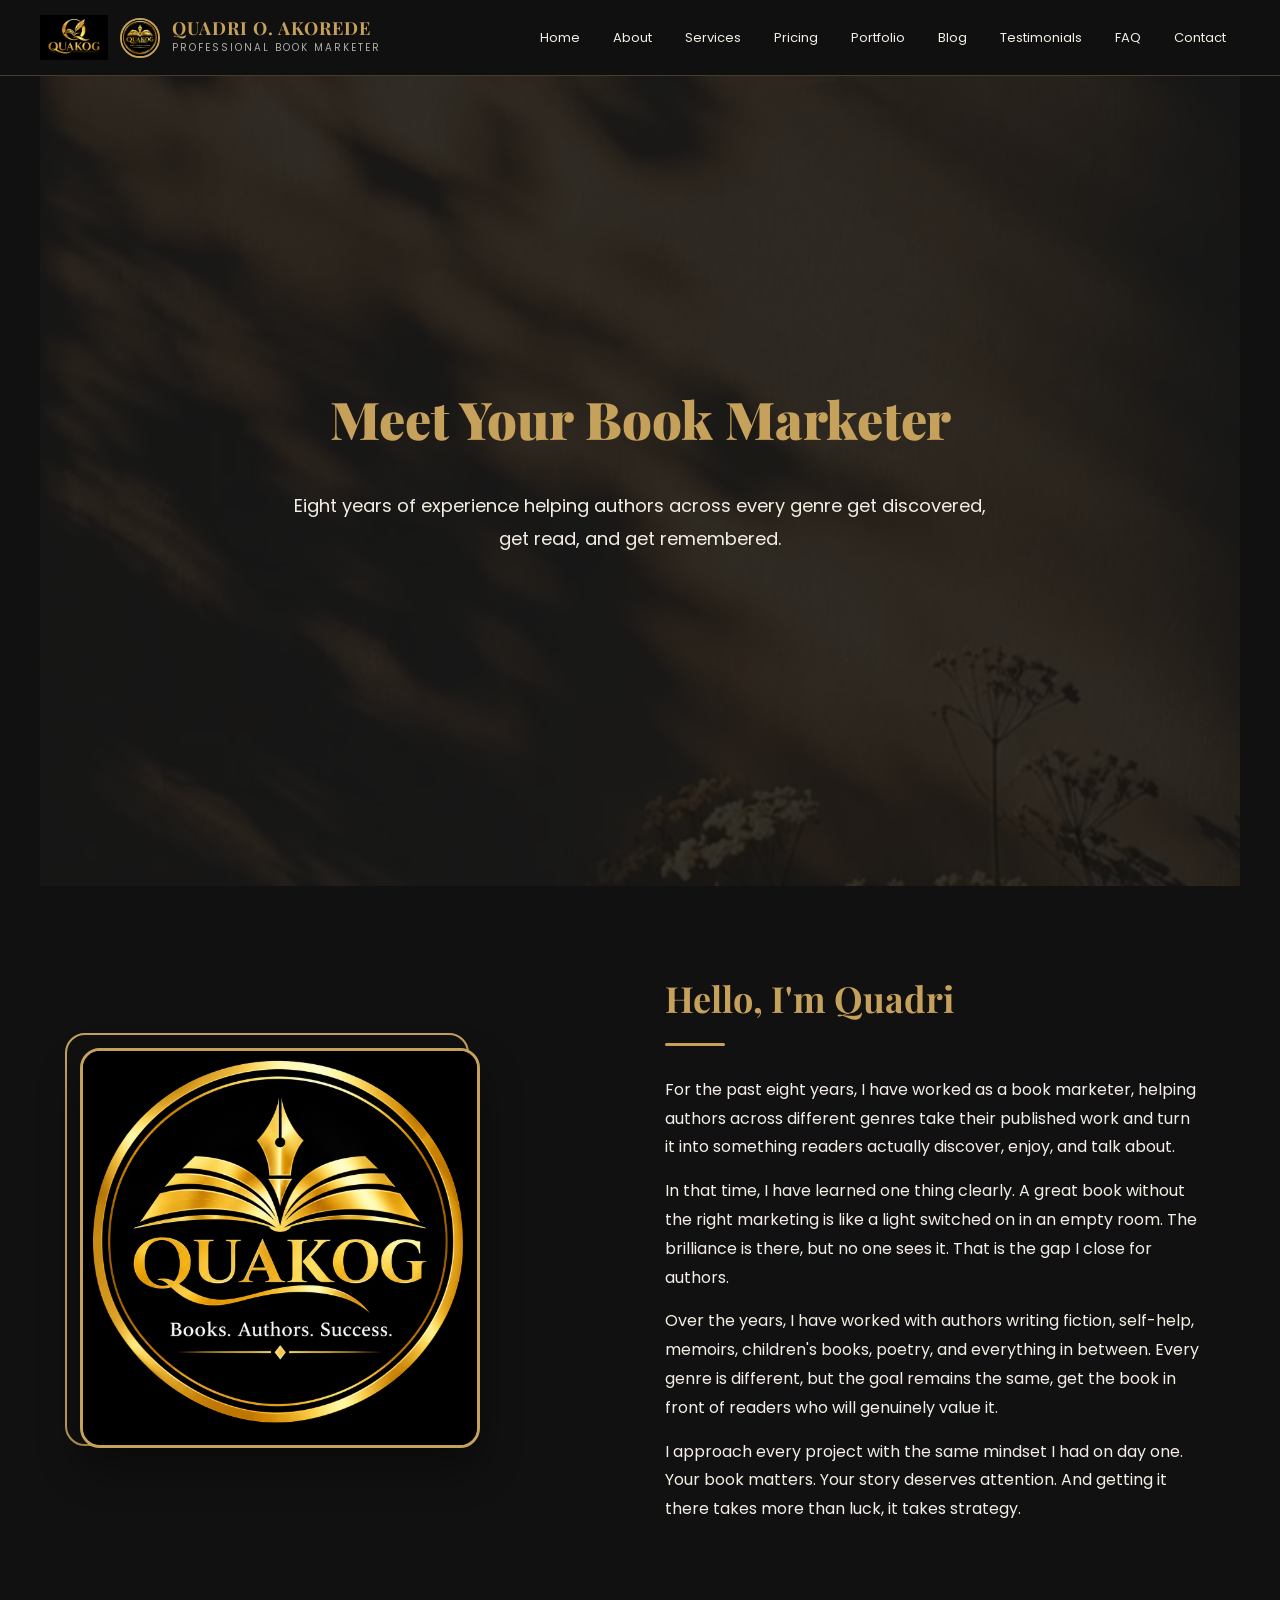
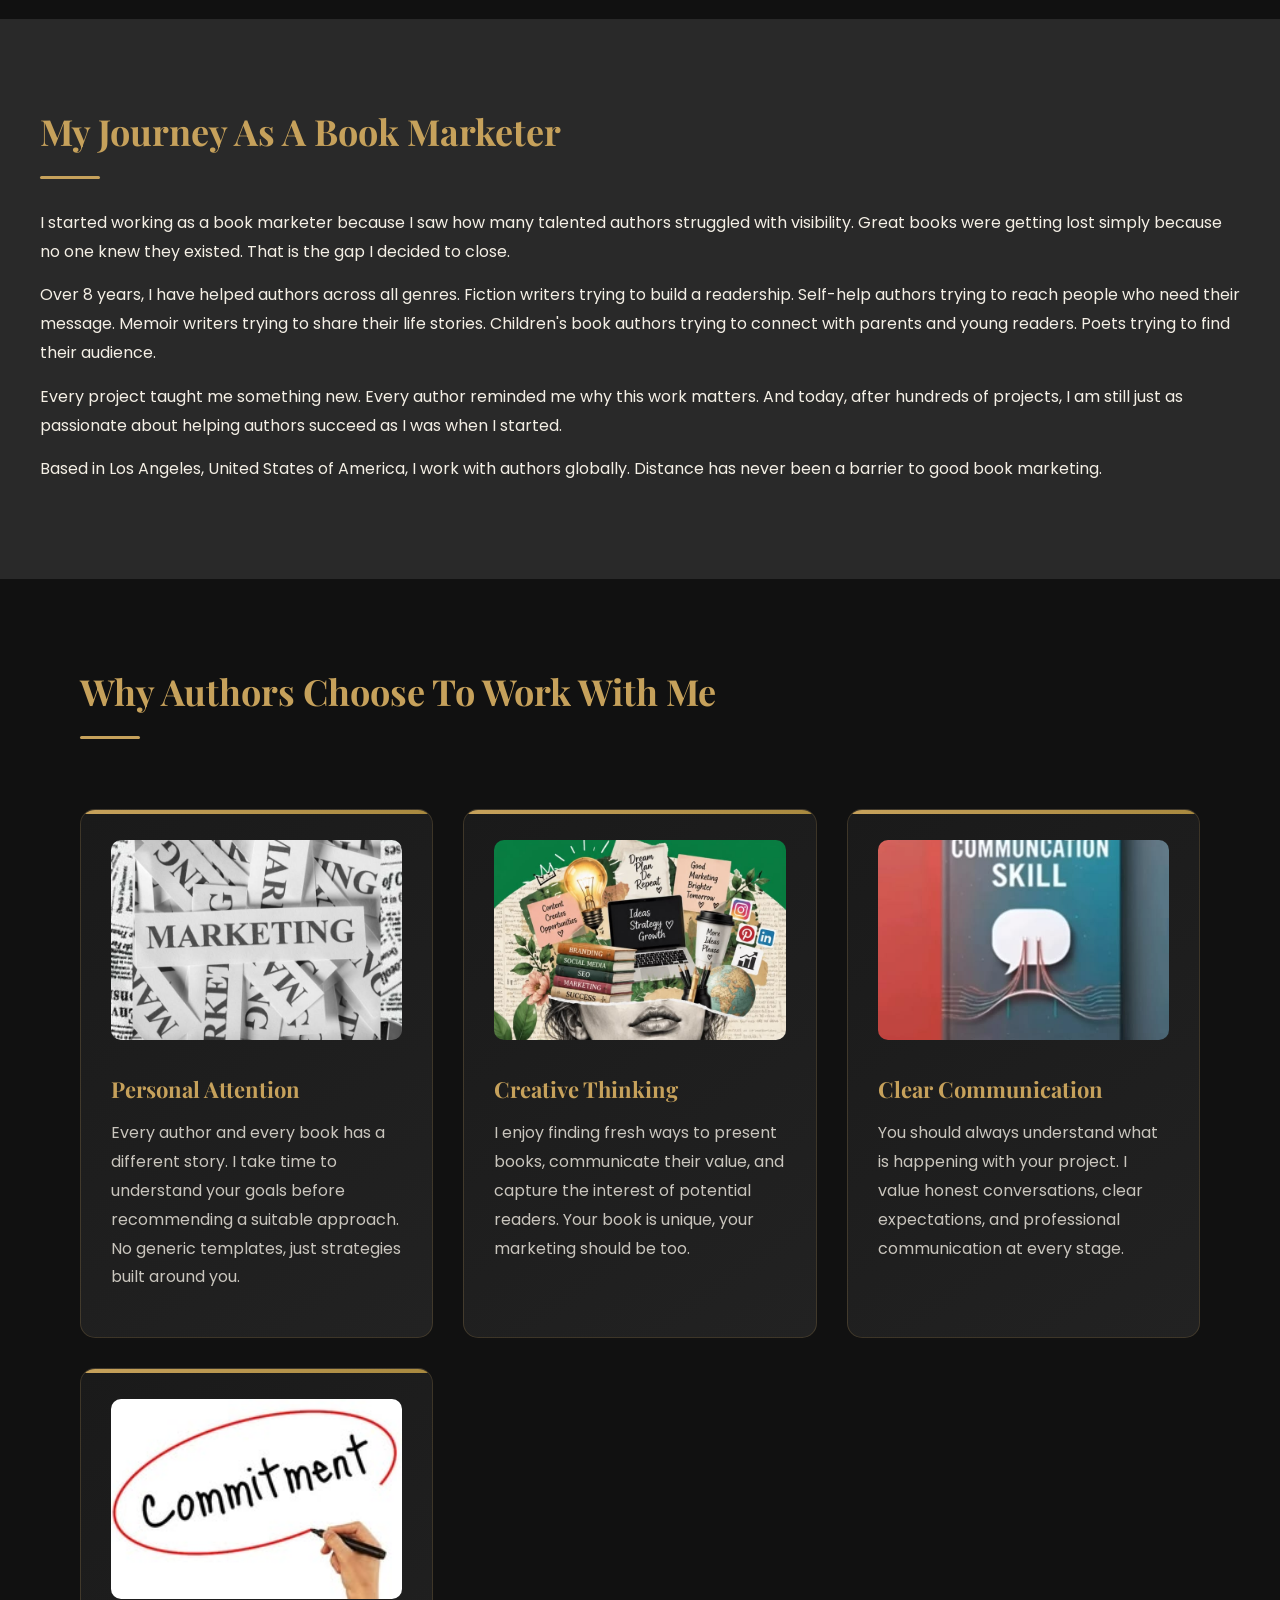
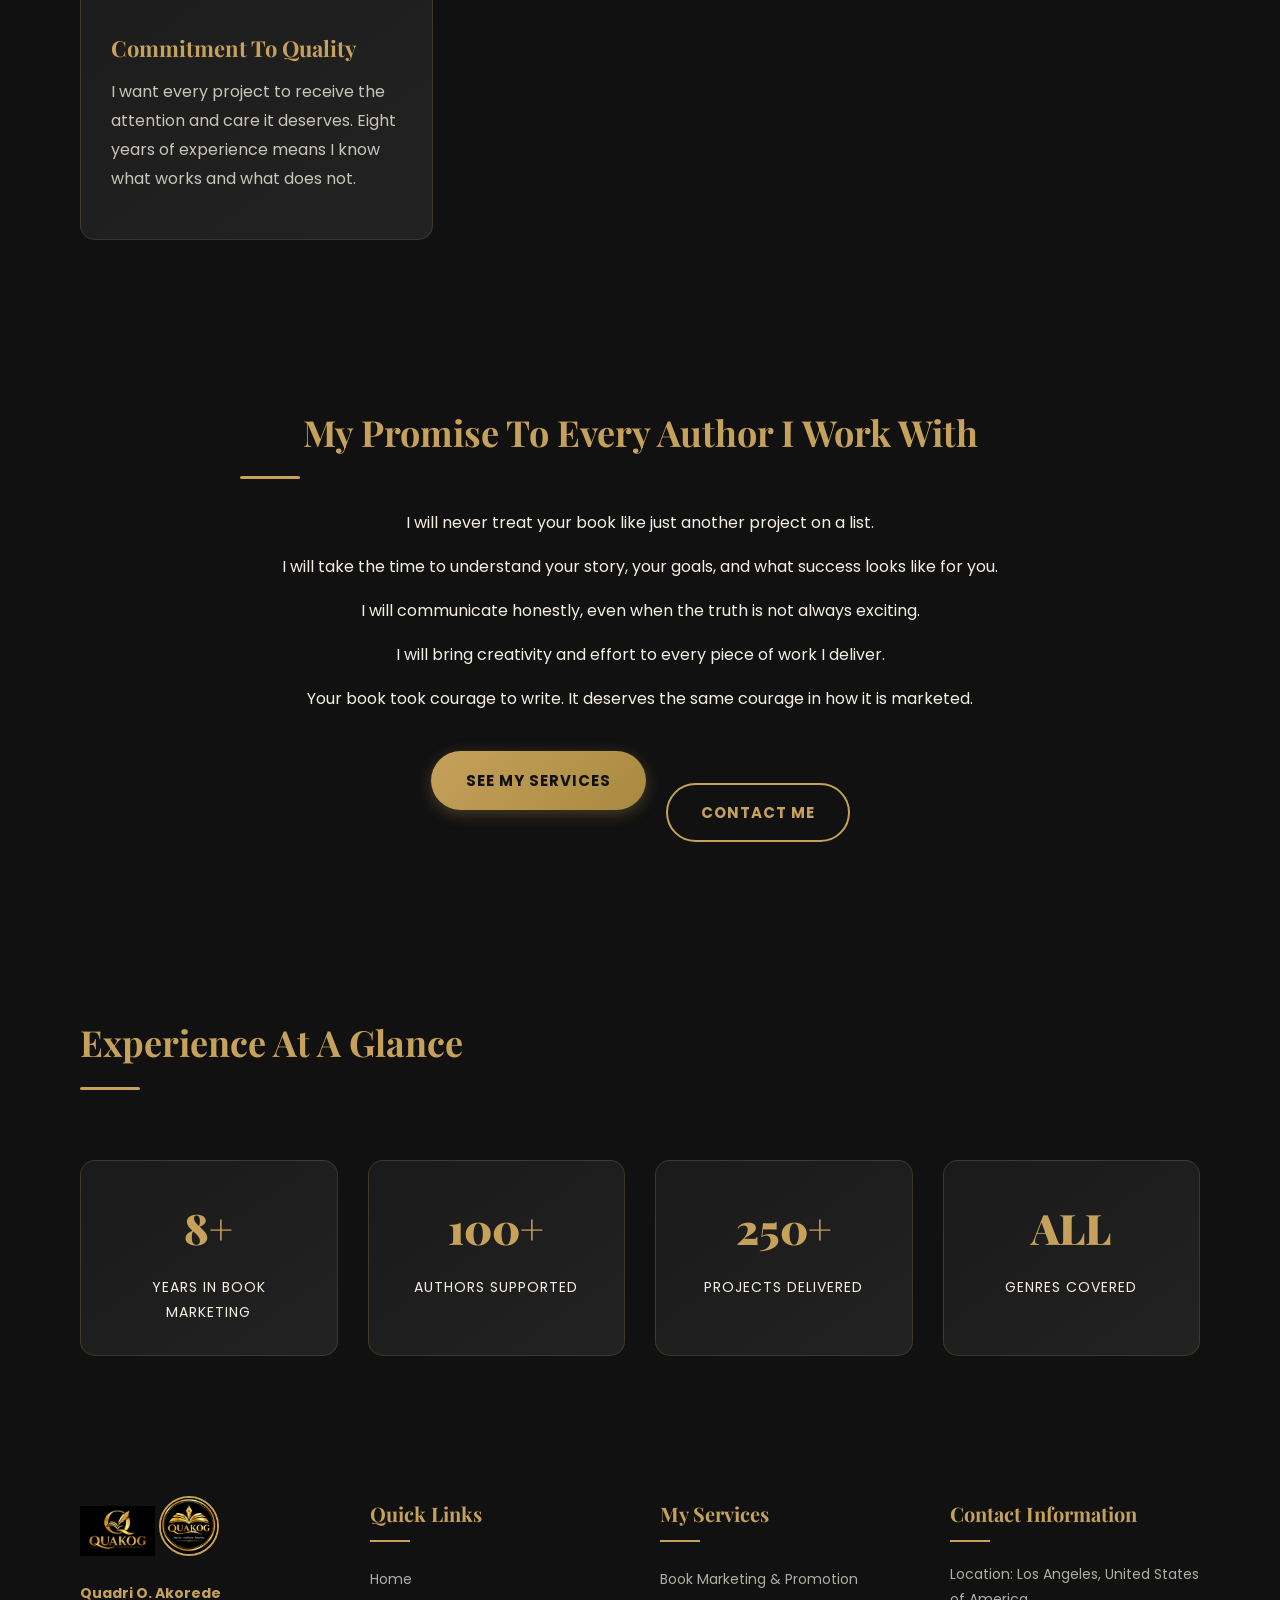
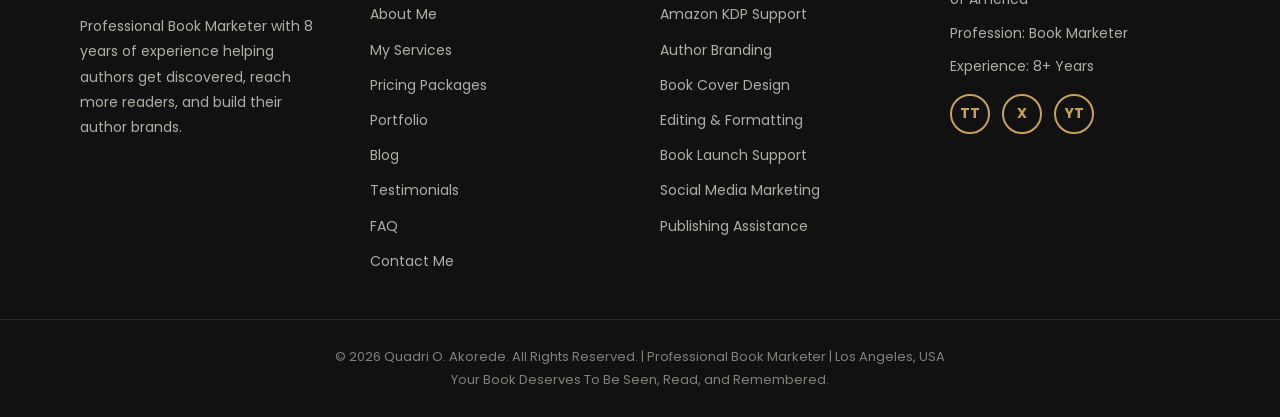
==== commit 0f1060c7: "Update about.html" ====
--- a/about.html
+++ b/about.html
@@ -41,7 +41,7 @@
 <section>
   <div class="about-split animate-fade-up">
     <div class="portrait-container">
-      <img src="about-portrait.png" alt="Quadri O. Akorede Professional Book Marketer Portrait">
+      <img src="quadri-photo.png" alt="Quadri O. Akorede Professional Book Marketer Portrait">
     </div>
     <div>
       <h2>Hello, I'm Quadri</h2>
